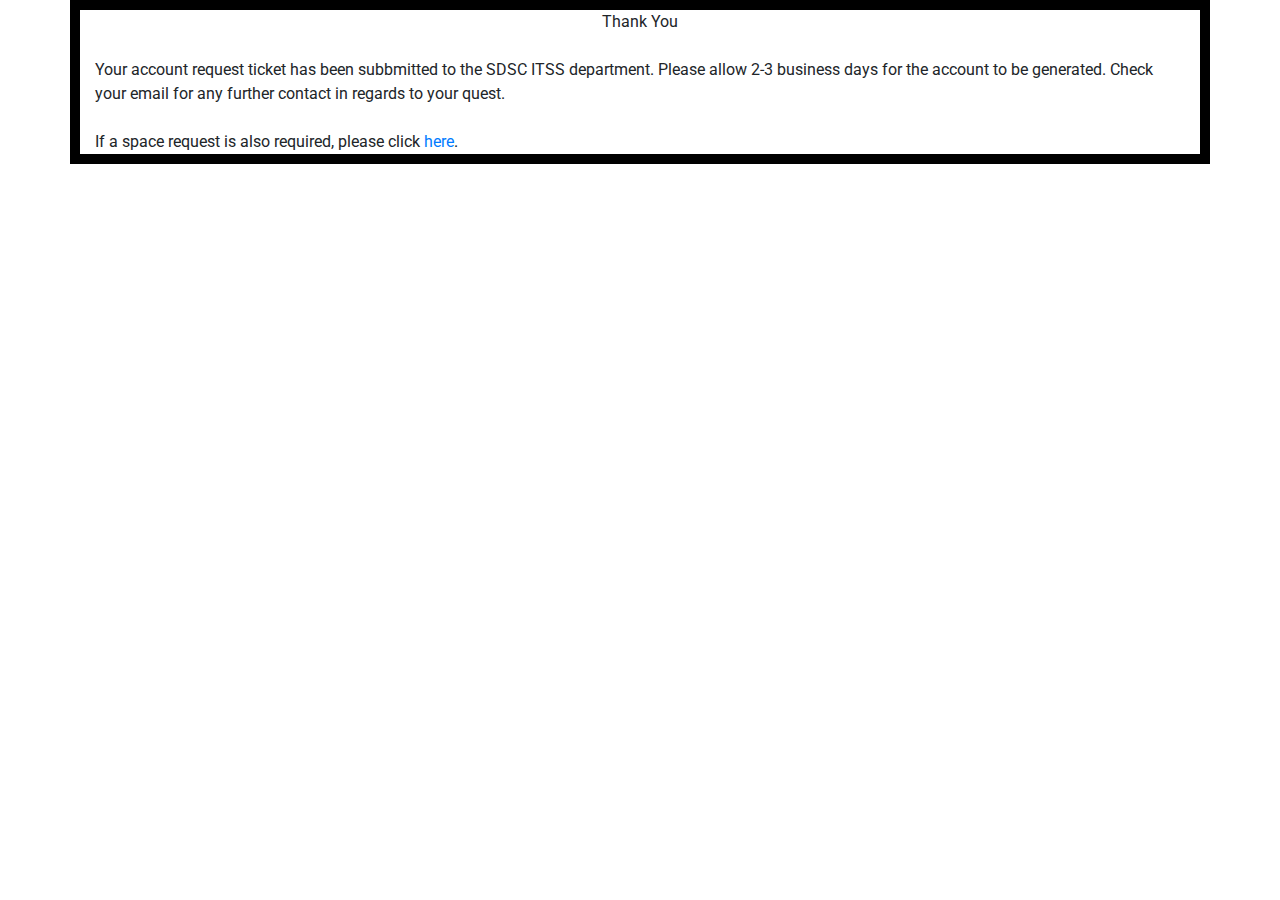
==== success-page.html @ 8ca6e36e "Intialized files and skeleton of form" ====
<!DOCTYPE html>
<html lang="en">
<head>
   <!-- Favicon -->
   <link rel="shortcut icon" type="image/x-icon" href="">

   <title>SDSC Account Request Form</title>

   <!-- Required meta tags -->
   <meta charset="utf-8">
   <meta http-equiv="X-UA-Compatible" content="IE=edge,chrome=1">
   <meta name="viewport" content="width=device-width, initial-scale=1, shrink-to-fit=no">

   <!-- Bootstrap CSS -->
   <link rel="stylesheet" href="https://maxcdn.bootstrapcdn.com/bootstrap/4.0.0/css/bootstrap.min.css">

   <!-- Custom CSS -->
   <link rel="stylesheet" href="css/main.css">


   <!-- Additiona Font Pack -->
   <link href="https://fonts.googleapis.com/css?family=Roboto" rel="stylesheet">
   <link rel="stylesheet" href="https://netdna.bootstrapcdn.com/font-awesome/4.3.0/css/font-awesome.min.css">
</head>

<body>
   <div class="container" id="container-suc">
      <center>Thank You</center><br />
      Your account request ticket has been subbmitted to the SDSC ITSS department. Please allow 2-3 business days for the account to be generated. Check your email for any further contact in regards to your quest. <br /><br />

      If a space request is also required, please click <a href="https://business.sdsc.edu/pub/space_request.cgi" target="_blank">here</a>.
   </div>
</body>
</html>
---- css/main.css ----
.form-module {
  margin-bottom: 15px;
  padding-left: 15px;
  padding-right: 15px;
  padding-bottom: 15px; }

.form-header {
  border-bottom: 2px solid #000; }

#submitter-module {
  display: none; }

#instruction {
  color: #C83C3C; }

#formSubmitBtn {
  margin-bottom: 20px; }

#container-suc {
  border: 10px solid #000; }

/*# sourceMappingURL=main.css.map */
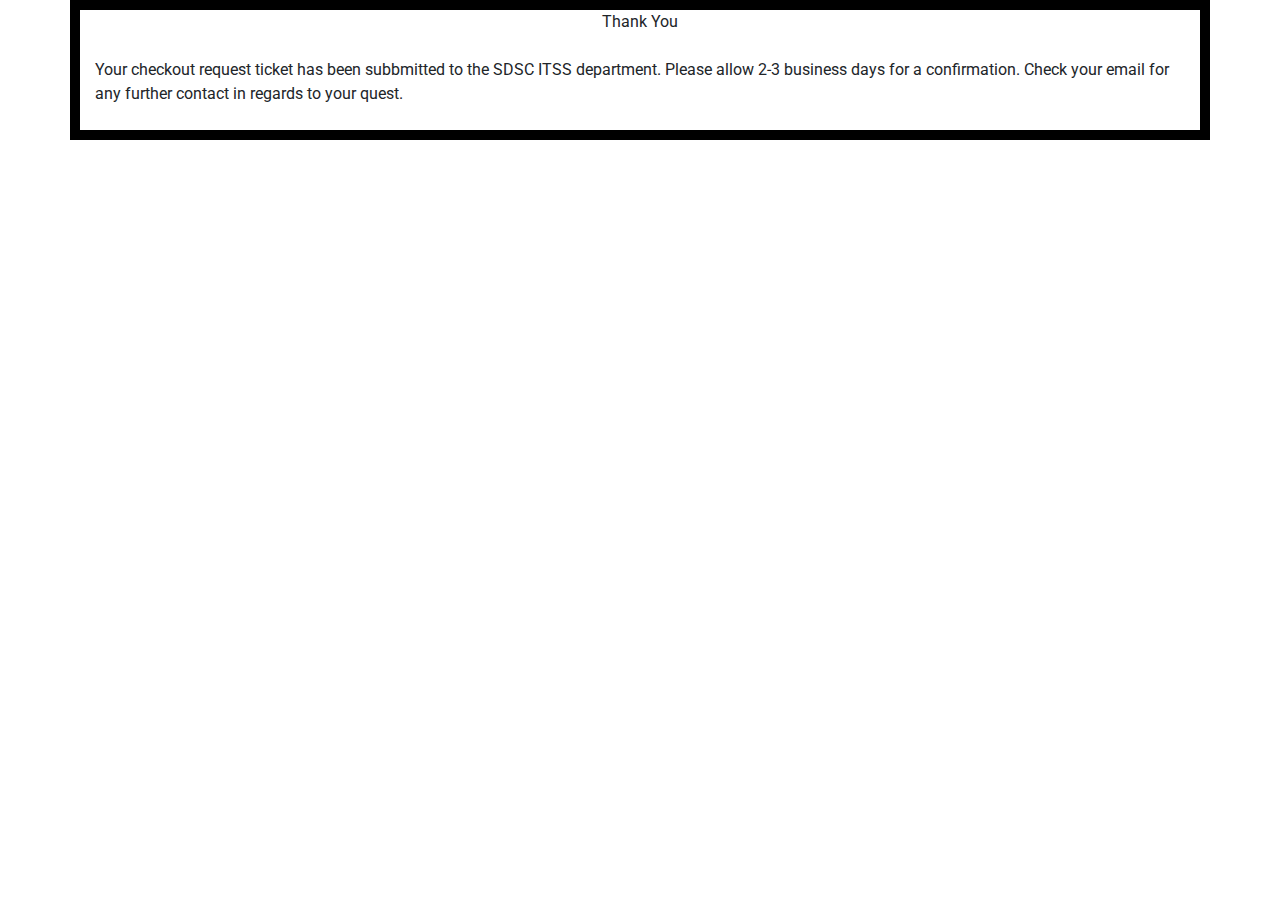
==== commit ccbd72dd: "Updated js files to respond according to user's marked radio buttons; formatting of data submission" ====
--- a/success-page.html
+++ b/success-page.html
@@ -26,9 +26,7 @@
 <body>
    <div class="container" id="container-suc">
       <center>Thank You</center><br />
-      Your account request ticket has been subbmitted to the SDSC ITSS department. Please allow 2-3 business days for the account to be generated. Check your email for any further contact in regards to your quest. <br /><br />
-
-      If a space request is also required, please click <a href="https://business.sdsc.edu/pub/space_request.cgi" target="_blank">here</a>.
+      Your checkout request ticket has been subbmitted to the SDSC ITSS department. Please allow 2-3 business days for a confirmation. Check your email for any further contact in regards to your quest. <br /><br />
    </div>
 </body>
 </html>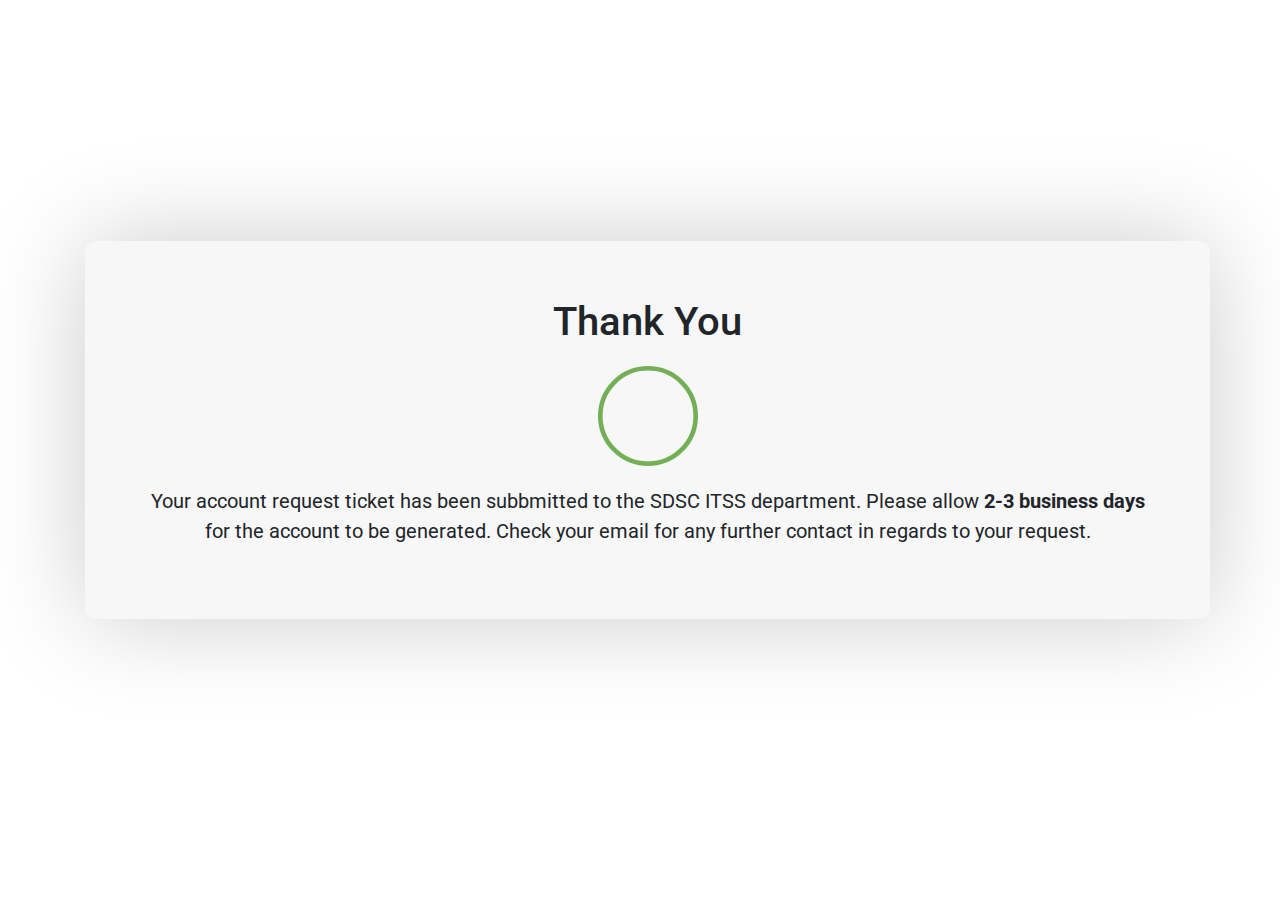
==== commit cac8c94f: "Modified UI changes" ====
--- a/success-page.html
+++ b/success-page.html
@@ -15,7 +15,7 @@
    <link rel="stylesheet" href="https://maxcdn.bootstrapcdn.com/bootstrap/4.0.0/css/bootstrap.min.css">
 
    <!-- Custom CSS -->
-   <link rel="stylesheet" href="css/main.css">
+   <link rel="stylesheet" href="css/success.css">
 
 
    <!-- Additiona Font Pack -->
@@ -24,9 +24,30 @@
 </head>
 
 <body>
-   <div class="container" id="container-suc">
-      <center>Thank You</center><br />
-      Your checkout request ticket has been subbmitted to the SDSC ITSS department. Please allow 2-3 business days for a confirmation. Check your email for any further contact in regards to your quest. <br /><br />
+   <div class="container" id="container-success">
+      <div id="success-info">
+         <h1 id="success-title">Thank You</h1>
+
+         <svg version="1.1" xmlns="http://www.w3.org/2000/svg" viewBox="0 0 130.2 130.2">
+           <circle class="path circle" 
+               fill="none" 
+               stroke="#73AF55" 
+               stroke-width="6" 
+               stroke-miterlimit="10" 
+               cx="65.1" 
+               cy="65.1" 
+               r="62.1"/>
+           <polyline class="path check" 
+               fill="none" 
+               stroke="#73AF55" 
+               stroke-width="6" 
+               stroke-linecap="round" 
+               stroke-miterlimit="10" 
+               points="100.2,40.2 51.5,88.8 29.8,67.5 "/>
+         </svg>
+
+         <p>Your account request ticket has been subbmitted to the SDSC ITSS department. Please allow <b>2-3 business days</b> for the account to be generated. Check your email for any further contact in regards to your request.</p>
+      </div>
    </div>
 </body>
 </html>--- a/css/success.css
+++ b/css/success.css
@@ -0,0 +1,69 @@
+html, body {
+  height: 100%; }
+
+#container-success {
+  position: relative;
+  min-height: 100%;
+  margin: 1% auto; }
+
+#success-info {
+  position: absolute;
+  margin-top: 20%;
+  display: block;
+  overflow: auto;
+  box-shadow: 0px 0px 100px #ccc;
+  border-radius: 10px;
+  background-color: #f7f7f7;
+  padding: 5%; }
+
+#success-title {
+  text-align: center;
+  margin-bottom: 2%; }
+
+p {
+  text-align: center;
+  font-size: 1.25em;
+  margin-top: 2%; }
+
+svg {
+  width: 100px;
+  display: block;
+  margin: 2% auto 0; }
+
+.path {
+  stroke-dasharray: 1000;
+  stroke-dashoffset: 0; }
+  .path.circle {
+    -webkit-animation: dash 1s ease-in-out;
+    animation: dash 1s ease-in-out; }
+  .path.line {
+    stroke-dashoffset: 1000;
+    -webkit-animation: dash 1s 0.5s ease-in-out forwards;
+    animation: dash 1s 0.5s ease-in-out forwards; }
+  .path.check {
+    stroke-dashoffset: -100;
+    -webkit-animation: dash-check 1s 0.5s ease-in-out forwards;
+    animation: dash-check 1s 0.5s ease-in-out forwards; }
+
+@-webkit-keyframes dash {
+  0% {
+    stroke-dashoffset: 1000; }
+  100% {
+    stroke-dashoffset: 0; } }
+@keyframes dash {
+  0% {
+    stroke-dashoffset: 1000; }
+  100% {
+    stroke-dashoffset: 0; } }
+@-webkit-keyframes dash-check {
+  0% {
+    stroke-dashoffset: -100; }
+  100% {
+    stroke-dashoffset: 900; } }
+@keyframes dash-check {
+  0% {
+    stroke-dashoffset: -100; }
+  100% {
+    stroke-dashoffset: 900; } }
+
+/*# sourceMappingURL=success.css.map */
